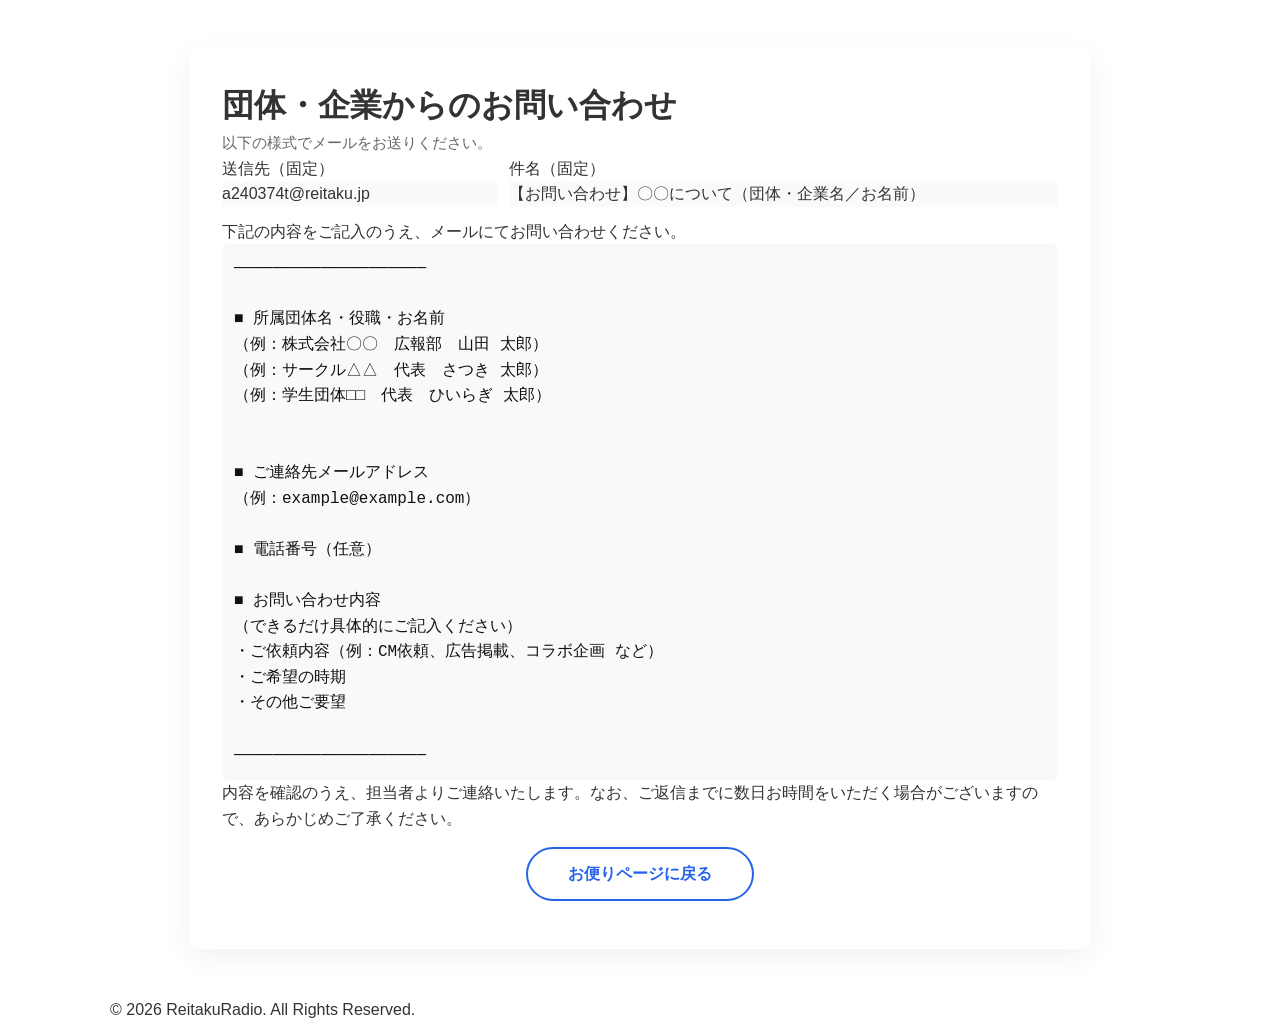
==== public/contact.html @ 0400375d "Add initial website structure and content for Reitaku Radio - Created episodes.html for listing podc" ====
<!DOCTYPE html>
<html lang="ja">
<head>
    <meta charset="utf-8">
    <meta name="viewport" content="width=device-width,initial-scale=1">
    <title>お問い合わせ（団体・企業用） | れいたくラジオ</title>
    <link rel="stylesheet" href="assets/css/style.css">
    <style>
        .contact-card { max-width:900px; margin:3rem auto; padding:2rem; background:#fff; border-radius:10px; box-shadow:0 8px 30px rgba(0,0,0,0.06);} 
        .meta-row { display:flex; gap:12px; flex-wrap:wrap; margin-bottom:12px; }
        .label-muted { color:#666; font-size:0.95rem; }
        .btn-row { display:flex; gap:12px; justify-content:center; margin-top:1rem; }
        pre.email-preview { white-space:pre-wrap; background:#f7f9fb; padding:12px; border-radius:6px; color:#111; }
    </style>

        <style>
        .page-header {
            position: relative;
            height: 50vh;
            min-height: 400px;
            display: flex;
            align-items: center;
            justify-content: center;
            background-image: url('assets/img/pic.png'); /* 背景画像 */
            background-size: cover;
            background-position: center;
            color: #fff;
            margin-bottom: 4rem;
        }
        .page-header::before {
            content: '';
            position: absolute;
            top: 0; left: 0; width: 100%; height: 100%;
            background: rgba(0,0,0,0.5); /* 文字を見やすくする暗いフィルター */
        }
        .page-title-content {
            position: relative;
            z-index: 2;
            text-align: center;
            margin-top: 12rem; /* 位置を下に調整 */
        }
        .page-title {
            font-size: 3.5rem;
            font-weight: 1000;
            margin-bottom: 1rem;
            font-family: 'Montserrat', sans-serif;
        }
    </style>
</head>
<body>

    <main>
        <div class="contact-card">
            <h1>団体・企業からのお問い合わせ</h1>
            <p class="label-muted">以下の様式でメールをお送りください。</p>

            <div class="meta-row">
                <div style="flex:1">
                    <label class="form-label">送信先（固定）</label>
                    <div class="form-control" style="background:#fafafa;">a240374t@reitaku.jp</div>
                </div>
                <div style="flex:2">
                    <label class="form-label">件名（固定）</label>
                    <div class="form-control" style="background:#fafafa;">【お問い合わせ】〇〇について（団体・企業名／お名前）</div>
                </div>
            </div>

            <div>
                <p>下記の内容をご記入のうえ、メールにてお問い合わせください。</p>

                <pre class="email-preview">――――――――――――――――――――

■ 所属団体名・役職・お名前
（例：株式会社〇〇　広報部　山田 太郎）
（例：サークル△△　代表　さつき 太郎）
（例：学生団体□□　代表　ひいらぎ 太郎）


■ ご連絡先メールアドレス
（例：example@example.com）

■ 電話番号（任意）

■ お問い合わせ内容
（できるだけ具体的にご記入ください）
・ご依頼内容（例：CM依頼、広告掲載、コラボ企画 など）
・ご希望の時期
・その他ご要望

――――――――――――――――――――</pre>

                <p>内容を確認のうえ、担当者よりご連絡いたします。なお、ご返信までに数日お時間をいただく場合がございますので、あらかじめご了承ください。</p>
            <p style="text-align:center; margin:1rem 0;"><a href="letters.html" class="btn-primary-outline">お便りページに戻る</a></p>

            </div>
    </main>

    <footer class="footer"><div class="container footer-content"><p>&copy; 2026 ReitakuRadio. All Rights Reserved.</p></div></footer>

    <!-- 簡易テンプレ表示のみ。コピー等の操作は不要とのことのためスクリプトは削除しました -->
</body>
</html>
---- public/assets/css/style.css ----
:root {
    --primary-color: #2563eb;
    --accent-color: #e74c3c;
    --text-color: #333;
    --bg-color: #fff;
    --bg-light: #f8fafc;

    /* PC Nav Settings */
    --nav-height: 250px;         /* PC: 初期状態の高さ */
    --nav-height-scroll: 80px;   /* PC: スクロール時の高さ */

    /* Mobile Nav Settings (ここを追加・調整可能に) */
    --nav-height-mobile: 200px;        /* スマホ: 初期状態の高さ */
    --nav-height-scroll-mobile: 100px; /* スマホ: スクロール時の高さ */

    /* Logo Size Settings (ここでロゴサイズを指定) */
    --logo-height: 350px;        /* PC: 通常時の高さ */
    --logo-height-scroll: 100px; /* PC: スクロール時の高さ */

    /* スマホ用ロゴ設定 */
    --logo-height-mobile: 250px;        /* スマホ: 高さ */
    --logo-height-scroll-mobile: 120px;  /* スマホ: スクロール時の高さ (追加) */

    --transition: all 0.3s ease;
    --font-heading: 'Montserrat', sans-serif;
    --font-body: 'Noto Sans JP', sans-serif;
}

/* Base Font Size Settings for different screens */
html {
    font-size: 16px;
}

@media (max-width: 768px) {
    html {
        font-size: 15px;
    }
}

@media (max-width: 480px) {
    html {
        font-size: 14px;
    }
}


* {
    margin: 0;
    padding: 0;
    box-sizing: border-box;
}

body {
    font-family: var(--font-body);
    color: var(--text-color);
    line-height: 1.6;
    overflow-x: hidden;
    background-color: var(--bg-color);
}

a { text-decoration: none; color: inherit; }
ul { list-style: none; }



.card-button {
    display: inline-block;
    margin-top: 15px;
    padding: 10px 24px;
    border-radius: 30px;
    background: #222;
    color: white;
    text-decoration: none;
    font-size: 14px;
    transition: 0.3s;
    margin-bottom: 10px;
}

.card-button:hover {
    opacity: 0.8;
}


/* Utilities */
.container {
    max-width: 1100px;
    margin: 0 auto;
    padding: 0 20px;
}

.section { padding: 100px 0; position: relative; }
.bg-light { background-color: var(--bg-light); }

/* Navigation */
.navbar {
    position: fixed; /* stickyから変更: 動画の上に重ねる */
    top: 0;
    width: 100%;
    height: var(--nav-height);
    background: transparent; /* 初期状態は透明 */
    display: flex;
    align-items: center;
    z-index: 1000;
    transition: var(--transition); /* 高さの変化もアニメーション */
    border-bottom: none;
}

.navbar.scrolled {
    background: rgba(255, 255, 255, 0.98); /* スクロール時は白背景 */
    box-shadow: 0 2px 10px rgba(0,0,0,0.1);
    height: var(--nav-height-scroll); /* 変数に変更 */
}

.nav-container {
    width: 100%;
    display: flex;
    justify-content: center;
    align-items: center;
    gap: 60px;
}

/* --- ここから修正：スクロール前のスタイル強化 --- */

/* スクロールしていない時だけ、ナビゲーション背景に薄い黒グラデーションを敷くことで文字を見やすくする */
.navbar:not(.scrolled) {
    background: linear-gradient(to bottom, rgba(0,0,0,0.6) 0%, transparent 100%);
}

/* スクロールしていない時のリンク文字（白文字＋強めの影） */
.navbar:not(.scrolled) .nav-links a {
    color: #fff;
    text-shadow: 0 0 10px rgba(0,0,0,0.7), 0 2px 4px rgba(0,0,0,0.9); /* 影を重ね掛けして視認性アップ */
}



/* スクロールしていない時のハンバーガーメニュー */
.navbar:not(.scrolled) .menu-toggle .bar {
    background-color: #fff;
    box-shadow: 0 1px 3px rgba(0,0,0,0.8);
}

/* --- 修正ここまで --- */

/* スクロールした時の文字色（通常色に戻す） */
.navbar.scrolled .nav-links a {
    color: var(--text-color);
}

.logo {
    /* 画像配置用にフレックスボックス化 */
    display: flex;
    align-items: center;
}

/* 旧設定：固定サイズ
.logo img {
    height: 50px;
    width: auto;
    ...
}
*/

/* 新設定：自動調整 */
.logo img {
    height: var(--logo-height); /* 変数で指定した高さ */
    width: auto;                /* 幅は自動（比率維持） */
    max-width: 100%;
    display: block;
    transition: var(--transition);
    object-fit: contain;   /* 歪み防止 */
}

/* スクロール時にロゴ画像も小さくする */
.navbar.scrolled .logo img {
    height: var(--logo-height-scroll); /* 変数で指定した高さ */
    max-height: none; /* 上書きされないようにリセット */
}

.nav-links { display: flex; gap: 30px; align-items: center; }
.nav-links a { font-weight: 700; font-size: 0.9rem; transition: var(--transition); }
.nav-links a:hover { color: var(--primary-color); }

.btn-primary {
    background: var(--primary-color);
    color: #fff !important;
    padding: 12px 30px;
    border-radius: 50px;
    font-weight: 700;
    transition: var(--transition);
    box-shadow: 0 4px 15px rgba(37, 99, 235, 0.3);
}
.btn-primary:hover {
    transform: translateY(-2px);
    box-shadow: 0 4px 15px rgba(37, 99, 235, 0.4);
}

.menu-toggle {
    display: none;
    flex-direction: column;
    cursor: pointer;
}

.menu-toggle .bar {
    width: 25px;
    height: 3px;
    background-color: var(--text-color);
    margin: 3px 0;
    transition: 0.4s;
}

/* Hero Section */
.hero {
    height: 100vh; /* ナビゲーション分の減算を削除し、画面いっぱいに */
    display: flex;
    align-items: center;
    justify-content: center;
    text-align: center;
    position: relative;
    /* 背景画像を削除し、動画要素に任せる */
    color: #fff;
    clip-path: polygon(0 0, 100% 0, 100% 85%, 0 100%);
    overflow: hidden; /* 動画のサイズ調整用 */
}

/* 背景動画のスタイル */
.hero-video {
    position: absolute;
    top: 0;
    left: 0;
    width: 100%;
    height: 100%;
    object-fit: cover; /* コンテナに合わせてトリミングし、歪みを防ぐ */
    z-index: -1;
}

/*
.bg-overlay {
    position: absolute;
    top: 0; left: 0; width: 100%; height: 100%;
    !* 背景を暗くして文字を見やすくする & グリッド *!
    background: linear-gradient(to bottom, rgba(0,0,0,0.3), rgba(0,0,0,0.8)),
                linear-gradient(rgba(255, 255, 255, 0.03) 1px, transparent 1px),
                linear-gradient(90deg, rgba(255, 255, 255, 0.03) 1px, transparent 1px);
    background-size: 100% 100%, 50px 50px, 50px 50px;
    z-index: 1;
}
*/

.hero-content {
    position: relative;
    z-index: 2;
    max-width: 800px;
    padding: 0 20px;
}

.hero-title {
    /*font-family: "DM Serif Text", serif;*/
    /*font-weight: 400;*/
    /*font-style: normal;*/
    /* Fluid typography: Min 2.5rem, Preferred 8vw, Max 5rem */
    font-size: clamp(5em, 8vw, 5rem);
    font-weight: 500;
    margin-bottom: 10px;
    line-height: 1.1;
    letter-spacing: -2px;
    background: linear-gradient(45deg, #fff, #cff4d2);
    -webkit-background-clip: text;
    -webkit-text-fill-color: transparent;
    /* グラデーション文字用の影 */
    filter: drop-shadow(0 4px 10px rgba(0,0,0,0.6));
    margin-top: 1rem;
}

/*.hero-subtitle {*/
/*    !* Fluid typography: Min 1rem, Preferred 3vw, Max 1.2rem *!*/
/*    font-size: clamp(1rem, 3vw, 1.2rem);*/
/*    margin-bottom: 40px;*/
/*    opacity: 0.9;*/
/*    !* 通常文字用の影 *!*/
/*    text-shadow: 0 2px 4px rgba(0,0,0,0.8);*/
/*}*/

.btn-outline {
    border: 2px solid #fff;
    padding: 12px 30px;
    border-radius: 50px;
    font-weight: 700;
    transition: var(--transition);
}
.btn-outline:hover {
    background: #fff;
    color: #333;
}

/* About Section */
.section-title {
    /* Fluid typography: Min 2rem, Preferred 5vw, Max 3rem */
    font-size: clamp(2rem, 5vw, 3rem);
    font-weight: 900;
    margin-bottom: 40px;
    text-align: center;
}
.section-title.text-left { text-align: left; }
.section-title.text-left::after { margin: 15px 0 0; }

.lead {
    /* Fluid typography: Min 1.1rem, Preferred 3vw, Max 1.5rem */
    font-size: clamp(1.1rem, 3vw, 1.5rem);
    font-weight: 700;
    margin-bottom: 20px;
    line-height: 1.4;
}

.about-grid {
    display: grid;
    grid-template-columns: 1fr 1fr;
    gap: 80px;
    align-items: center;
}

.about-image {
    position: relative;
    z-index: 1;
}
.about-image img {
    width: 100%;
    height: 100%;       /* 親要素に合わせる */
    object-fit: cover;  /* 親要素の形に合わせてトリミング */
    border-radius: 8px; /* デザインに合わせて調整 */
}
.about-image .accent-box {
    position: absolute;
    bottom: -20px;
    left: -20px;
    width: 70%;
    height: 70%;
    background: var(--primary-color);
    z-index: -1;
    opacity: 0.1;
    border-radius: 10px;
}

.btn-text {
    display: inline-flex;
    align-items: center;
    font-weight: 700;
    color: var(--primary-color);
    margin-top: 20px;
    font-size: 1.1rem;
    position: relative;
    padding-bottom: 5px;
}
.btn-text::after {
    content: '';
    position: absolute;
    bottom: 0; left: 0;
    width: 0; height: 2px;
    background: var(--primary-color);
    transition: var(--transition);
}
.btn-text:hover::after { width: 100%; }
.btn-text .arrow { margin-left: 10px; transition: var(--transition); }
.btn-text:hover .arrow { transform: translateX(5px); }

/* Works Section (replaces .card related generic grid mainly) */
.slant-top {
    /* Create a reverse slant background effect if needed, or just standard bg */
}

.section-header {
    text-align: center;
    max-width: 600px;
    margin: 0 auto 60px;
}
.section-desc { color: #666; }

.card {
    border: none; /* override existing */
}

/* Center align card content (episodes) */
.card .card-content {
    text-align: center;
    display: flex;
    flex-direction: column;
    align-items: center;
    gap: 12px;
}

.card-youtube { margin: 0 auto; }

.card-tag {
    display: inline-block;
    padding: 4px 12px;
    background: rgba(37, 99, 235, 0.1);
    color: var(--primary-color);
    font-size: 0.8rem;
    font-weight: 700;
    border-radius: 20px;
    margin-bottom: 10px;
}

.btn-primary-outline {
    display: inline-block;
    padding: 12px 40px;
    border: 2px solid var(--primary-color);
    color: var(--primary-color);
    font-weight: 700;
    border-radius: 50px;
    transition: var(--transition);
}
.btn-primary-outline:hover {
    background: var(--primary-color);
    color: #fff;
}

.mt-5 { margin-top: 50px; }
.text-center { text-align: center; }

/* News Section */
.news-list {
    max-width: 800px;
    margin: 0 auto;
}

.news-item {
    display: flex;
    align-items: center;
    padding: 20px 0;
    border-bottom: 1px solid #eee;
    transition: var(--transition);
}
.news-item:hover {
    padding-left: 15px;
    border-color: var(--primary-color);
}
.news-item:hover .news-title { color: var(--primary-color); }

.news-date {
    font-family: var(--font-heading);
    color: #999;
    font-size: 0.9rem;
    min-width: 100px;
}
.news-cat {
    font-size: 0.8rem;
    font-weight: 700;
    padding: 2px 10px;
    background: #333;
    color: #fff;
    border-radius: 4px;
    margin-right: 20px;
    min-width: 80px;
    text-align: center;
}
.news-title {
    font-weight: 500;
    transition: var(--transition);
}

/* Animation Classes */
.fade-in {
    opacity: 0;
    transform: translateY(30px);
    transition: opacity 0.8s ease-out, transform 0.8s ease-out;
}

.fade-in.visible {
    opacity: 1;
    transform: translateY(0);
}

.delay-100 { transition-delay: 0.1s; }
.delay-200 { transition-delay: 0.2s; }
.delay-300 { transition-delay: 0.3s; }

/* Responsive */
@media (max-width: 768px) {
    .section { padding: 60px 0; }

    /* モバイル時は変数で高さを制御 */
    .navbar {
        height: var(--nav-height-mobile);
    }

    /* モバイルでのスクロール時の高さ制御を追加 */
    .navbar.scrolled {
        height: var(--nav-height-scroll-mobile);
    }

    /* モバイル時は操作性を考慮して左右配置に戻す */
    .nav-container {
        justify-content: space-between;
        gap: 0;
    }

    /* モバイル用ロゴサイズ調整（通常時） */
    .logo img {
        height: var(--logo-height-mobile);
        max-height: none;
    }

    /* モバイルでのスクロール時のロゴサイズ調整（追加） */
    .navbar.scrolled .logo img {
        height: var(--logo-height-scroll-mobile);
    }

    /* Note: Font sizes for titles are now handled by clamp() above */

    .hero-title {
        margin-bottom: 15px;
    }

    .hero-subtitle {
        padding: 0 10px;
    }

    /* Mobile Navigation */
    .menu-toggle {
        display: flex;
        z-index: 1001; /* Ensure above overlay */
    }

    .nav-links {
        position: fixed;
        top: 0;
        right: -100%;
        width: 80%;
        height: 100vh;
        background: rgba(255, 255, 255, 0.98);
        flex-direction: column;
        justify-content: center;
        align-items: center;
        transition: var(--transition);
        box-shadow: -5px 0 15px rgba(0,0,0,0.1);
    }

    .nav-links.active {
        right: 0;
    }

    .nav-links li {
        margin: 20px 0;
    }

    .nav-links li a {
        font-size: 1.2rem;
    }

    /* Hamburger Animation */
    .menu-toggle.is-active .bar:nth-child(1) {
        transform: rotate(-45deg) translate(-5px, 6px);
    }
    .menu-toggle.is-active .bar:nth-child(2) {
        opacity: 0;
    }
    .menu-toggle.is-active .bar:nth-child(3) {
        transform: rotate(45deg) translate(-5px, -6px);
    }

    /* Card Grid */
    .card-grid {
        display: grid;
        grid-template-columns: 1fr; /* Force single column */
        gap: 30px;
    }
    /* Adjust Card Typography for Mobile */
    .card-content h3 {
        font-size: 1.3rem;
    }
    .card-content p {
        font-size: 0.95rem;
    }

    .about-grid { grid-template-columns: 1fr; gap: 40px; }

    .news-item {
        flex-direction: column;
        align-items: flex-start;
        gap: 5px;
    }

    .news-date, .news-cat { margin-bottom: 5px; }

    .section-title { margin-bottom: 30px; }
}

/* Extra small devices */
@media (max-width: 480px) {
    .section-title {
        text-align: center !important; /* Force center on very small screens */
    }
    .section-title.text-left::after {
        margin: 15px auto 0;
    }

    .btn-primary, .btn-outline, .btn-primary-outline {
        padding: 10px 20px;
        font-size: 0.9rem;
        width: 100%; /* Full width buttons on mobile */
        text-align: center;
        display: block;
        margin-bottom: 10px;
    }

    .hero-scroll-indicator {
        bottom: 10%;
    }
}

/* 全画像の基本設定: 比率崩れ防止 */
img {
    max-width: 100%;
    height: auto; /* 高さを自動にすることで歪みを防ぐ */
    vertical-align: bottom;
}

.card-youtube {
    width: 70%;
    aspect-ratio: 16 / 9;
    overflow: hidden;
}

.card-youtube iframe {
    width: 100%;
    height: 100%;
    border: none;
}

/* Responsive embed for external forms (Google Forms) */
.form-embed {
    position: relative;
    width: 100%;
    max-width: 100%;
    padding-bottom: 140.9%; /* preserve original iframe aspect ratio (902/640) */
    height: 0;
    overflow: hidden;
}
.form-embed iframe {
    position: absolute;
    top: 0; left: 0;
    width: 100%;
    height: 100%;
    border: 0;
}

/* Tabs for episodes page (improved touch targets and UI) */
.tab-buttons {
    display: flex;
    gap: 12px;
    justify-content: center;
    margin: 1.5rem 0 0.5rem;
    flex-wrap: wrap;
}
.tab-buttons button {
    background: transparent;
    border: 2px solid rgba(0,0,0,0.08);
    padding: 12px 18px; /* larger hit area */
    min-width: 140px;
    max-width: 100%;
    display: inline-flex;
    align-items: center;
    justify-content: center;
    gap: 8px;
    border-radius: 12px;
    cursor: pointer;
    font-weight: 700;
    font-size: 1rem;
    line-height: 1;
    box-shadow: 0 2px 6px rgba(0,0,0,0.04);
    transition: transform 0.12s ease, box-shadow 0.12s ease, background 0.12s;
}
.tab-buttons button:hover {
    transform: translateY(-3px);
    box-shadow: 0 6px 18px rgba(0,0,0,0.08);
}
.tab-buttons button:focus { outline: none; }
.tab-buttons button:focus-visible {
    box-shadow: 0 0 0 4px rgba(37,99,235,0.12);
}
.tab-buttons button.active {
    background: var(--primary-color);
    color: #fff;
    border-color: var(--primary-color);
    transform: translateY(-2px);
    box-shadow: 0 8px 20px rgba(37,99,235,0.18);
}
.tab-content .tab-panel { display: none; padding-top: 1rem; }
.tab-content .tab-panel.active { display: block; }

@media (max-width: 768px) {
    .tab-buttons { gap: 8px; }
    .tab-buttons button { padding: 12px 12px; min-width: 120px; font-size: 0.98rem; flex: 1 1 calc(50% - 12px); }
}
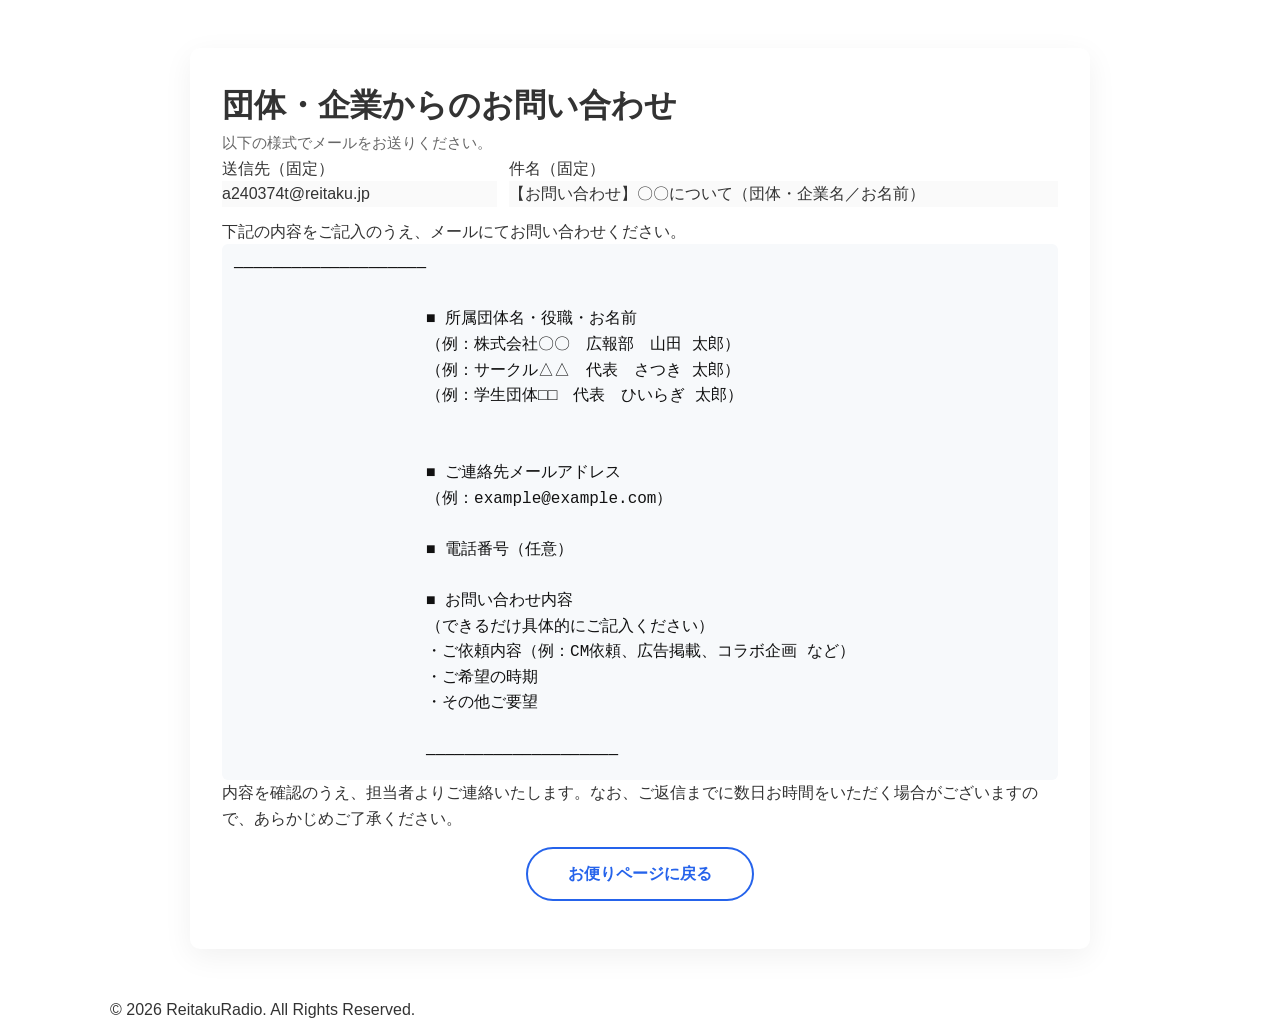
==== commit f3b94e6a: "YouTube埋め込みリンクを修正し、コンタクトフォームのレイアウトを調整" ====
--- a/public/contact.html
+++ b/public/contact.html
@@ -70,24 +70,24 @@
 
                 <pre class="email-preview">――――――――――――――――――――
 
-■ 所属団体名・役職・お名前
-（例：株式会社〇〇　広報部　山田 太郎）
-（例：サークル△△　代表　さつき 太郎）
-（例：学生団体□□　代表　ひいらぎ 太郎）
+                    ■ 所属団体名・役職・お名前
+                    （例：株式会社〇〇　広報部　山田 太郎）
+                    （例：サークル△△　代表　さつき 太郎）
+                    （例：学生団体□□　代表　ひいらぎ 太郎）
 
 
-■ ご連絡先メールアドレス
-（例：example@example.com）
+                    ■ ご連絡先メールアドレス
+                    （例：example@example.com）
 
-■ 電話番号（任意）
+                    ■ 電話番号（任意）
 
-■ お問い合わせ内容
-（できるだけ具体的にご記入ください）
-・ご依頼内容（例：CM依頼、広告掲載、コラボ企画 など）
-・ご希望の時期
-・その他ご要望
+                    ■ お問い合わせ内容
+                    （できるだけ具体的にご記入ください）
+                    ・ご依頼内容（例：CM依頼、広告掲載、コラボ企画 など）
+                    ・ご希望の時期
+                    ・その他ご要望
 
-――――――――――――――――――――</pre>
+                    ――――――――――――――――――――</pre>
 
                 <p>内容を確認のうえ、担当者よりご連絡いたします。なお、ご返信までに数日お時間をいただく場合がございますので、あらかじめご了承ください。</p>
             <p style="text-align:center; margin:1rem 0;"><a href="letters.html" class="btn-primary-outline">お便りページに戻る</a></p>
--- a/public/assets/css/style.css
+++ b/public/assets/css/style.css
@@ -632,8 +632,8 @@
 .form-embed {
     position: relative;
     width: 100%;
-    max-width: 100%;
-    padding-bottom: 140.9%; /* preserve original iframe aspect ratio (902/640) */
+    max-width: 200%;
+    padding-bottom: 100%; /* preserve original iframe aspect ratio (902/640) */
     height: 0;
     overflow: hidden;
 }
